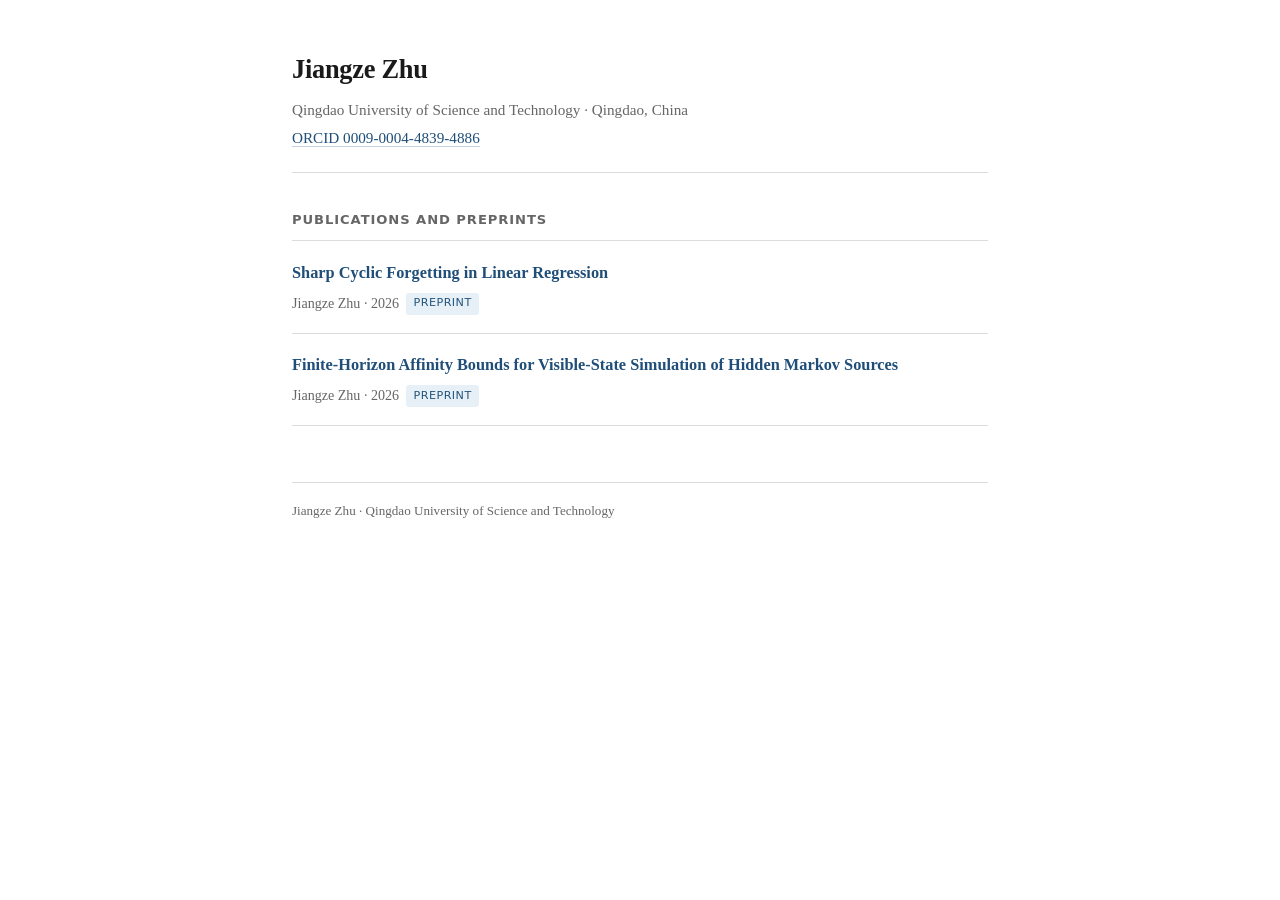
==== index.html @ 72b4e2f2 "Publish academic site" ====
<!DOCTYPE html>
<html lang="en">
<head>
<meta charset="utf-8">
<meta name="viewport" content="width=device-width, initial-scale=1">
<title>Jiangze Zhu — Publications</title>
<meta name="description" content="Research notes and preprints.">
<link rel="stylesheet" href="assets/style.css">
</head>
<body>
<header class="site">
  <h1><a href="index.html">Jiangze Zhu</a></h1>
  <p class="affil">Qingdao University of Science and Technology · Qingdao, China</p>
  <p class="contact"><a href="https://orcid.org/0009-0004-4839-4886">ORCID 0009-0004-4839-4886</a></p>
</header>
<main>
  <h2>Publications and preprints</h2>
  <ul class="papers">
    <li>
      <a class="title" href="papers/10.21203/rs.3.rs-11817786/v1.html">Sharp Cyclic Forgetting in Linear Regression</a>
      <div class="meta">Jiangze Zhu · 2026<span class="badge preprint">Preprint</span></div>
    </li>
    <li>
      <a class="title" href="papers/10.5281/zenodo.24409822.html">Finite-Horizon Affinity Bounds for Visible-State Simulation of Hidden Markov Sources</a>
      <div class="meta">Jiangze Zhu · 2026<span class="badge preprint">Preprint</span></div>
    </li>
  </ul>
</main>
<footer>Jiangze Zhu · Qingdao University of Science and Technology</footer>
</body>
</html>
---- assets/style.css ----
:root {
  --ink: #1a1a1a;
  --muted: #666;
  --rule: #dcdcdc;
  --accent: #1f4e79;
  --badge-preprint: #e8f0f7;
  --badge-review: #fdf1e3;
  --badge-published: #e9f5ec;
}
* { box-sizing: border-box; }
html { -webkit-text-size-adjust: 100%; }
body {
  margin: 0 auto;
  max-width: 46rem;
  padding: 3rem 1.25rem 5rem;
  font-family: Charter, "Bitstream Charter", "Iowan Old Style", Georgia, serif;
  font-size: 17px;
  line-height: 1.65;
  color: var(--ink);
  background: #fff;
}
a { color: var(--accent); text-decoration: none; border-bottom: 1px solid rgba(31,78,121,.25); }
a:hover { border-bottom-color: var(--accent); }
header.site { border-bottom: 1px solid var(--rule); padding-bottom: 1.25rem; margin-bottom: 2.25rem; }
header.site h1 { font-size: 1.65rem; margin: 0 0 .35rem; letter-spacing: -.01em; }
header.site h1 a { border-bottom: none; color: var(--ink); }
p.affil, p.contact { margin: .15rem 0; color: var(--muted); font-size: .95rem; }
h2 { font-size: 1.15rem; margin: 2.5rem 0 1rem; font-weight: 600; }
ul.papers { list-style: none; padding: 0; margin: 0; }
ul.papers li { padding: 1.1rem 0; border-bottom: 1px solid var(--rule); }
ul.papers li:first-child { border-top: 1px solid var(--rule); }
a.title { font-size: 1.02rem; font-weight: 600; border-bottom: none; }
a.title:hover { text-decoration: underline; }
.meta { color: var(--muted); font-size: .88rem; margin-top: .3rem; }
.badge {
  display: inline-block; font-size: .7rem; letter-spacing: .04em;
  text-transform: uppercase; padding: .12rem .45rem; border-radius: 3px;
  margin-left: .45rem; vertical-align: .12em; font-family: ui-sans-serif, system-ui, sans-serif;
}
.badge.preprint { background: var(--badge-preprint); color: #24557d; }
.badge.under-review { background: var(--badge-review); color: #8a5a17; }
.badge.published { background: var(--badge-published); color: #24643a; }
article.paper h1 { font-size: 1.45rem; line-height: 1.3; margin: 0 0 .6rem; letter-spacing: -.01em; }
article.paper .authors { font-size: 1rem; margin: 0 0 .4rem; }
article.paper .venue { color: var(--muted); font-size: .92rem; margin: 0 0 1.75rem; }
h2 { font-size: .82rem; text-transform: uppercase; letter-spacing: .07em; color: var(--muted); margin: 2.1rem 0 .6rem; font-family: ui-sans-serif, system-ui, sans-serif; font-weight: 600; }
p.abstract { margin: 0; }
ul.links { list-style: none; padding: 0; margin: 1.25rem 0 0; overflow-wrap: anywhere; }
pre.bibtex {
  white-space: pre-wrap;
  word-break: break-word;
  font-family: ui-monospace, SFMono-Regular, Menlo, monospace; font-size: .8rem;
  background: #f7f7f6; border: 1px solid var(--rule); border-radius: 4px;
  padding: .85rem 1rem; overflow-x: auto; line-height: 1.5;
}
footer { margin-top: 3.5rem; padding-top: 1.1rem; border-top: 1px solid var(--rule); color: var(--muted); font-size: .82rem; }
p.back { margin-top: 2.5rem; font-size: .92rem; }
.paper-header { display: flex; align-items: flex-start; justify-content: space-between; gap: .85rem; }
.paper-header h1 { min-width: 0; overflow-wrap: break-word; }
.version-menu { position: relative; flex: none; font-size: .88rem; color: var(--accent); }
.version-menu summary { cursor: pointer; padding: 0 .15rem .4rem; }
.version-menu ul {
  position: absolute; right: 0; z-index: 1; min-width: 100%;
  list-style: none; margin: 0; padding: .25rem; background: #fff;
  border: 1px solid var(--rule); border-radius: .2rem;
}
.version-menu li > * { display: block; padding: .35rem .6rem; border: 0; white-space: nowrap; }
.version-menu a:hover, .version-menu a:focus-visible { text-decoration: underline; }
.version-menu [aria-current] { color: var(--ink); font-weight: 600; }
.pdf-preview {
  display: block; width: 100%; height: clamp(22rem, 74vh, 55rem);
  border: 1px solid var(--rule); background: #f5f5f5;
}
@media (max-width: 34rem) {
  .paper-header { flex-wrap: wrap; gap: 0; }
  .version-menu { margin: 0 0 .35rem auto; }
}
@media print {
  body { max-width: none; padding: 0; }
  .badge, .version-menu, footer, p.back, #pdf, .pdf-preview { display: none; }
}
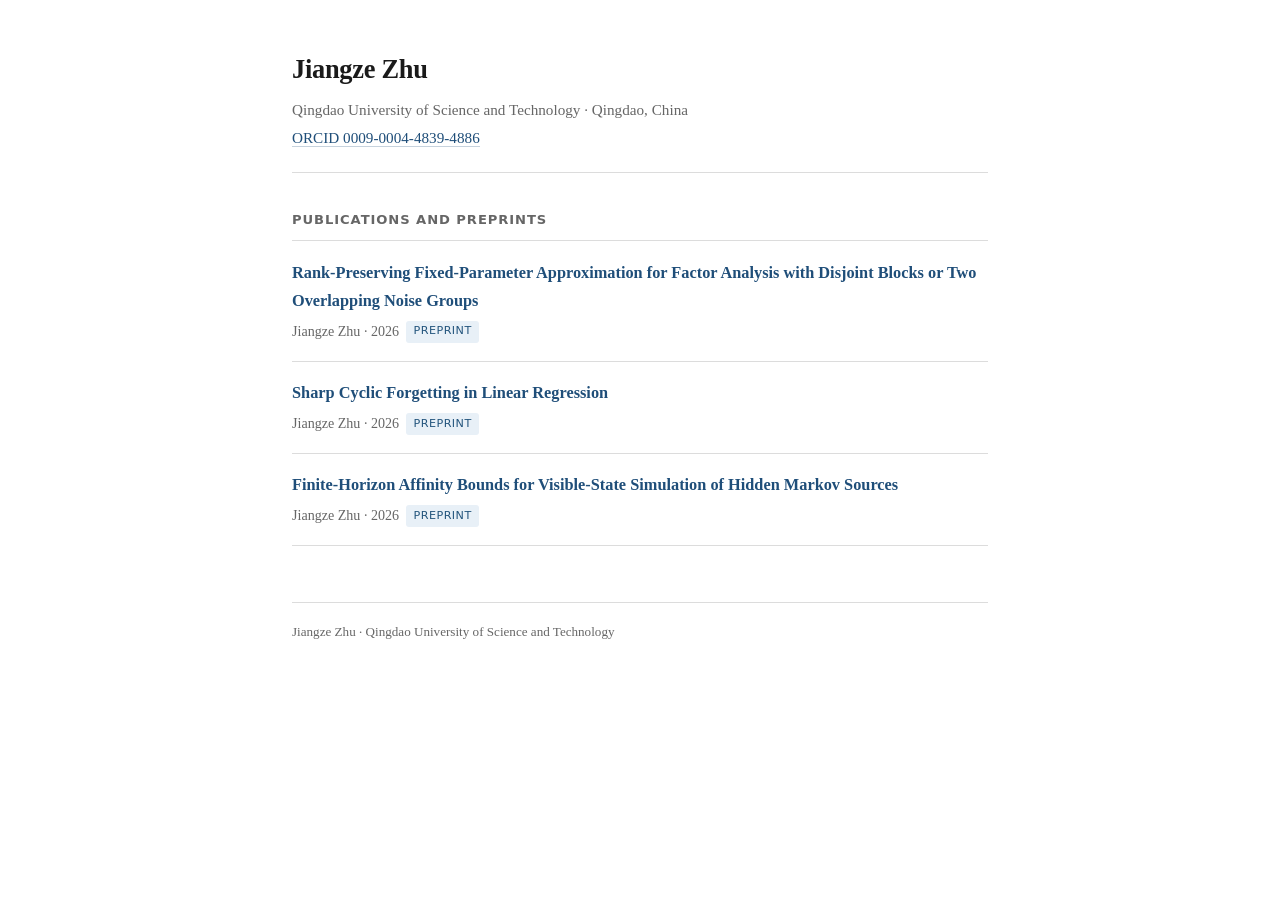
==== commit 194979b4: "Publish academic site" ====
--- a/index.html
+++ b/index.html
@@ -17,6 +17,10 @@
   <h2>Publications and preprints</h2>
   <ul class="papers">
     <li>
+      <a class="title" href="papers/10.5281/zenodo.24528573.html">Rank-Preserving Fixed-Parameter Approximation for Factor Analysis with Disjoint Blocks or Two Overlapping Noise Groups</a>
+      <div class="meta">Jiangze Zhu · 2026<span class="badge preprint">Preprint</span></div>
+    </li>
+    <li>
       <a class="title" href="papers/10.21203/rs.3.rs-11817786/v1.html">Sharp Cyclic Forgetting in Linear Regression</a>
       <div class="meta">Jiangze Zhu · 2026<span class="badge preprint">Preprint</span></div>
     </li>
